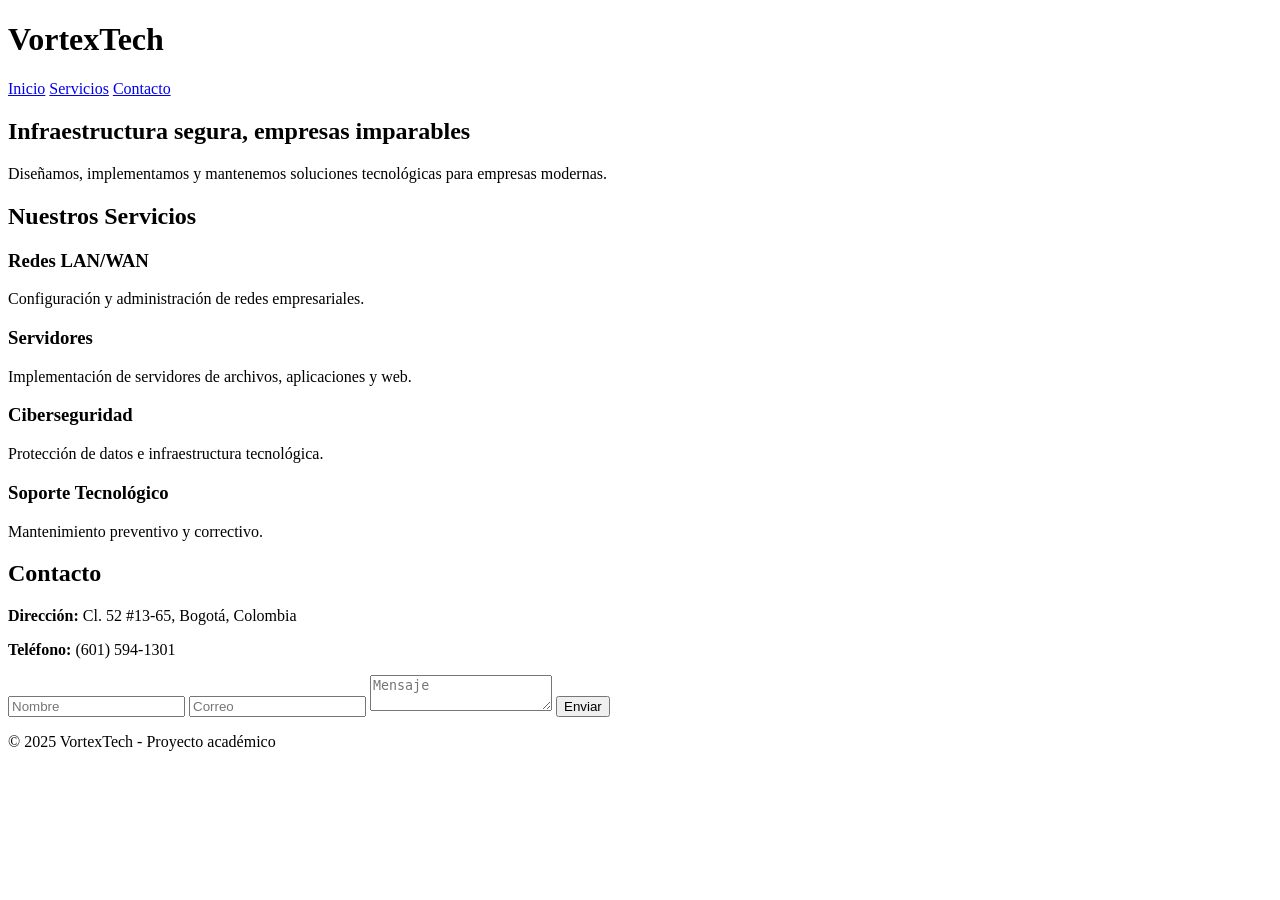
==== index.html @ a6eb1493 "Create index.html" ====
<!DOCTYPE html>
<html lang="es">
<head>
<meta charset="UTF-8">
<meta name="viewport" content="width=device-width, initial-scale=1.0">
<title>VortexTech</title>
<meta name="description" content="Diseño, implementación y mantenimiento de infraestructuras tecnológicas, redes LAN/WAN, servidores y ciberseguridad.">
<link rel="stylesheet" href="style.css">
</head>
<body>

<header>
    <h1>VortexTech</h1>
    <nav>
        <a href="#inicio">Inicio</a>
        <a href="#servicios">Servicios</a>
        <a href="#contacto">Contacto</a>
    </nav>
</header>

<section id="inicio" class="hero">
    <h2>Infraestructura segura, empresas imparables</h2>
    <p>Diseñamos, implementamos y mantenemos soluciones tecnológicas para empresas modernas.</p>
</section>

<section id="servicios">
    <h2>Nuestros Servicios</h2>

    <div class="card">
        <h3>Redes LAN/WAN</h3>
        <p>Configuración y administración de redes empresariales.</p>
    </div>

    <div class="card">
        <h3>Servidores</h3>
        <p>Implementación de servidores de archivos, aplicaciones y web.</p>
    </div>

    <div class="card">
        <h3>Ciberseguridad</h3>
        <p>Protección de datos e infraestructura tecnológica.</p>
    </div>

    <div class="card">
        <h3>Soporte Tecnológico</h3>
        <p>Mantenimiento preventivo y correctivo.</p>
    </div>
</section>

<section id="contacto">
    <h2>Contacto</h2>
    <p><strong>Dirección:</strong> Cl. 52 #13-65, Bogotá, Colombia</p>
    <p><strong>Teléfono:</strong> (601) 594-1301</p>

    <form>
        <input type="text" placeholder="Nombre">
        <input type="email" placeholder="Correo">
        <textarea placeholder="Mensaje"></textarea>
        <button type="button">Enviar</button>
    </form>
</section>

<footer>
    <p>© 2025 VortexTech - Proyecto académico</p>
</footer>

</body>
</html>
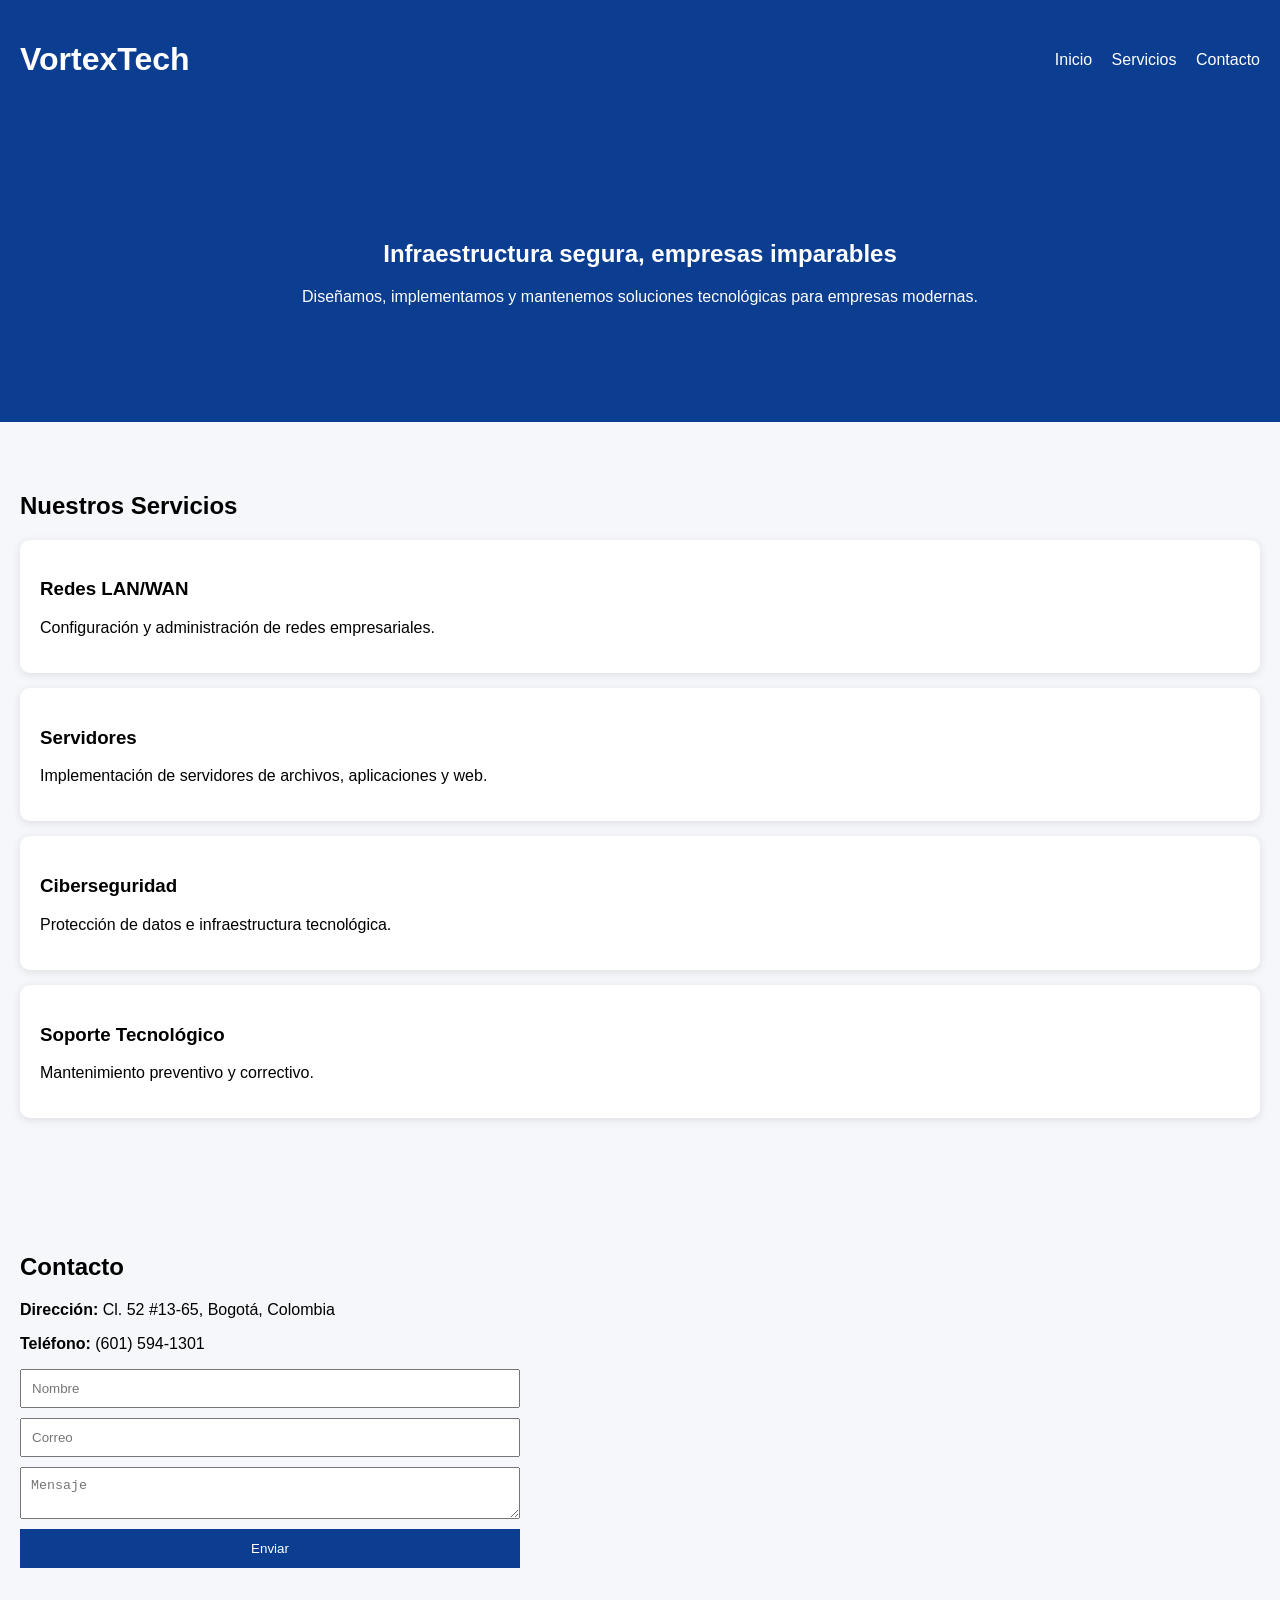
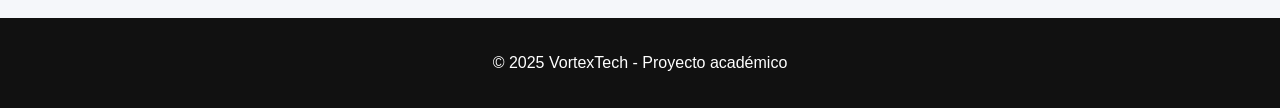
==== commit cc77b223: "Update index.html" ====
--- a/index.html
+++ b/index.html
@@ -14,7 +14,7 @@
     <nav>
         <a href="#inicio">Inicio</a>
         <a href="#servicios">Servicios</a>
-        <a href="#contacto">Contacto</a>
+        <a href="contacto.html">Contacto</a>
     </nav>
 </header>
 
--- a/style.css
+++ b/style.css
@@ -0,0 +1,66 @@
+body{
+font-family:Arial,sans-serif;
+margin:0;
+padding:0;
+background:#f5f7fa;
+}
+
+header{
+background:#0b3d91;
+color:white;
+padding:20px;
+display:flex;
+justify-content:space-between;
+align-items:center;
+}
+
+nav a{
+color:white;
+margin-left:15px;
+text-decoration:none;
+}
+
+.hero{
+background:#0b3d91;
+color:white;
+padding:100px 20px;
+text-align:center;
+}
+
+section{
+padding:50px 20px;
+}
+
+.card{
+background:white;
+padding:20px;
+margin:15px 0;
+border-radius:10px;
+box-shadow:0 2px 10px rgba(0,0,0,.1);
+}
+
+form{
+display:flex;
+flex-direction:column;
+max-width:500px;
+}
+
+input,textarea{
+margin-bottom:10px;
+padding:10px;
+}
+
+button{
+background:#0b3d91;
+color:white;
+border:none;
+padding:12px;
+cursor:pointer;
+}
+
+footer{
+background:#111;
+color:white;
+text-align:center;
+padding:20px;
+}
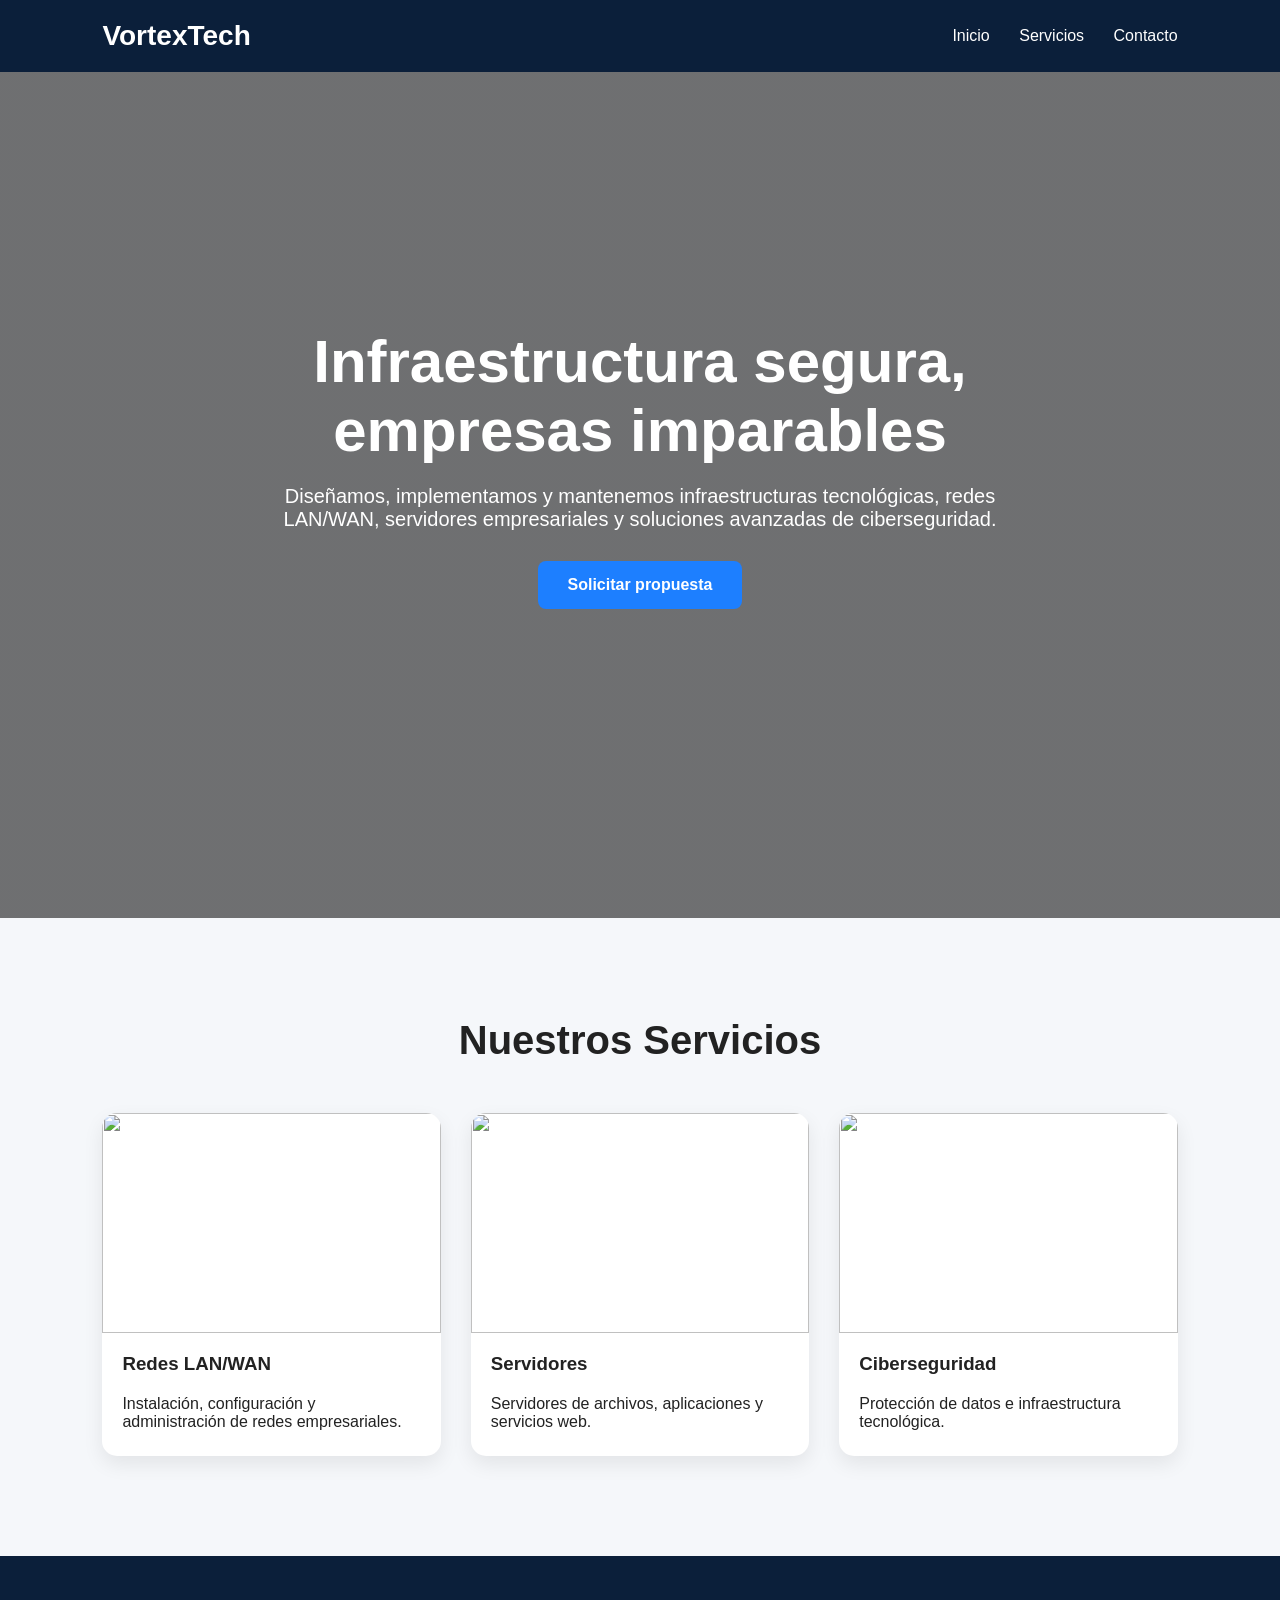
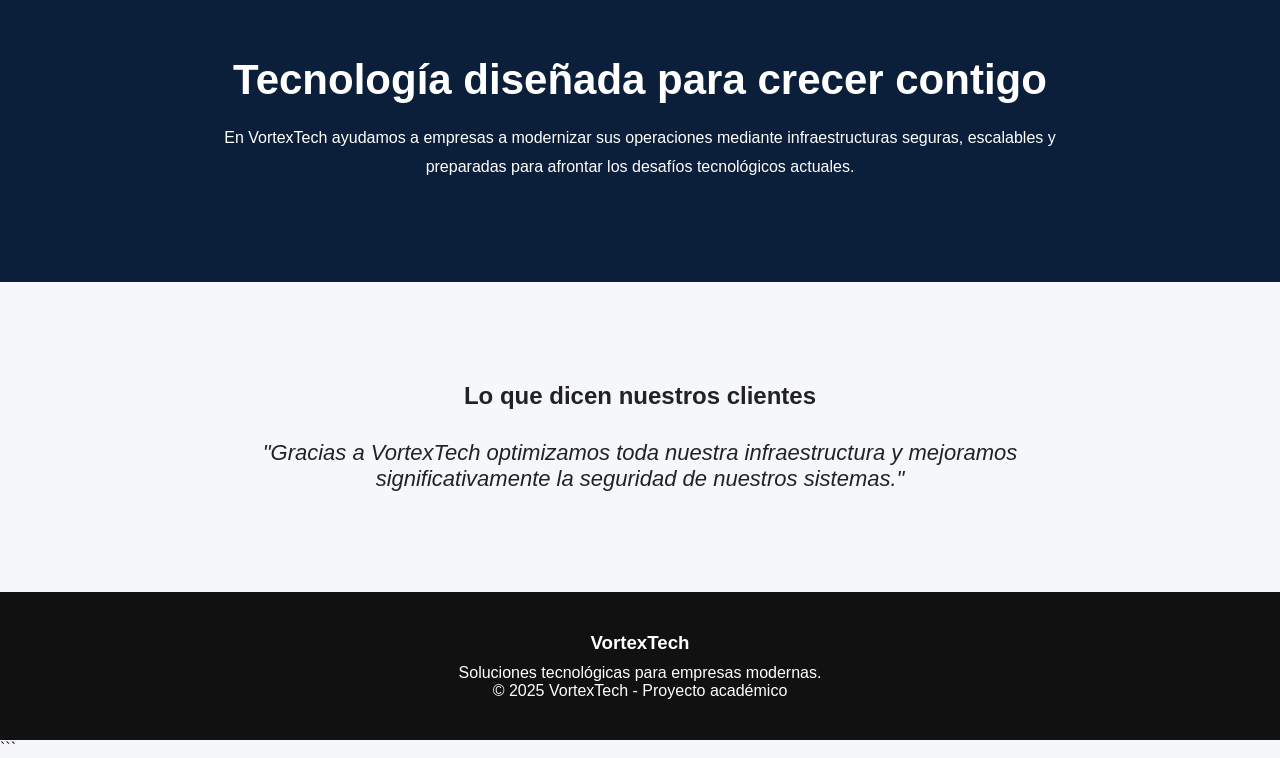
==== commit 4be7294c: "Add files via upload" ====
--- a/index.html
+++ b/index.html
@@ -1,68 +1,123 @@
-<!DOCTYPE html>
-<html lang="es">
-<head>
-<meta charset="UTF-8">
-<meta name="viewport" content="width=device-width, initial-scale=1.0">
-<title>VortexTech</title>
-<meta name="description" content="Diseño, implementación y mantenimiento de infraestructuras tecnológicas, redes LAN/WAN, servidores y ciberseguridad.">
-<link rel="stylesheet" href="style.css">
-</head>
-<body>
-
-<header>
-    <h1>VortexTech</h1>
-    <nav>
-        <a href="#inicio">Inicio</a>
-        <a href="#servicios">Servicios</a>
-        <a href="contacto.html">Contacto</a>
-    </nav>
-</header>
-
-<section id="inicio" class="hero">
-    <h2>Infraestructura segura, empresas imparables</h2>
-    <p>Diseñamos, implementamos y mantenemos soluciones tecnológicas para empresas modernas.</p>
-</section>
-
-<section id="servicios">
-    <h2>Nuestros Servicios</h2>
-
-    <div class="card">
-        <h3>Redes LAN/WAN</h3>
-        <p>Configuración y administración de redes empresariales.</p>
-    </div>
-
-    <div class="card">
-        <h3>Servidores</h3>
-        <p>Implementación de servidores de archivos, aplicaciones y web.</p>
-    </div>
-
-    <div class="card">
-        <h3>Ciberseguridad</h3>
-        <p>Protección de datos e infraestructura tecnológica.</p>
-    </div>
-
-    <div class="card">
-        <h3>Soporte Tecnológico</h3>
-        <p>Mantenimiento preventivo y correctivo.</p>
-    </div>
-</section>
-
-<section id="contacto">
-    <h2>Contacto</h2>
-    <p><strong>Dirección:</strong> Cl. 52 #13-65, Bogotá, Colombia</p>
-    <p><strong>Teléfono:</strong> (601) 594-1301</p>
-
-    <form>
-        <input type="text" placeholder="Nombre">
-        <input type="email" placeholder="Correo">
-        <textarea placeholder="Mensaje"></textarea>
-        <button type="button">Enviar</button>
-    </form>
-</section>
-
-<footer>
-    <p>© 2025 VortexTech - Proyecto académico</p>
-</footer>
-
-</body>
-</html>
+```html
+<!DOCTYPE html>
+<html lang="es">
+<head>
+<meta charset="UTF-8">
+<meta name="viewport" content="width=device-width, initial-scale=1.0">
+<title>VortexTech | Infraestructura Tecnológica</title>
+
+<meta name="description" content="VortexTech ofrece diseño, implementación y mantenimiento de infraestructuras tecnológicas, redes LAN/WAN, servidores y ciberseguridad para empresas.">
+
+<link rel="stylesheet" href="style.css">
+
+</head>
+<body>
+
+<header>
+    <div class="logo">VortexTech</div>
+
+    <nav>
+        <a href="#inicio">Inicio</a>
+        <a href="#servicios">Servicios</a>
+        <a href="contacto.html">Contacto</a>
+    </nav>
+</header>
+
+<section id="inicio" class="hero">
+
+    <div class="hero-content">
+
+        <h1>Infraestructura segura, empresas imparables</h1>
+
+        <p>
+            Diseñamos, implementamos y mantenemos infraestructuras tecnológicas,
+            redes LAN/WAN, servidores empresariales y soluciones avanzadas de
+            ciberseguridad.
+        </p>
+
+        <a href="contacto.html" class="btn">
+            Solicitar propuesta
+        </a>
+
+    </div>
+
+</section>
+
+<section id="servicios" class="services">
+
+    <h2>Nuestros Servicios</h2>
+
+    <div class="cards">
+
+        <div class="card">
+            <img src="https://images.unsplash.com/photo-1518770660439-4636190af475?w=800" alt="">
+            <h3>Redes LAN/WAN</h3>
+            <p>
+                Instalación, configuración y administración de redes empresariales.
+            </p>
+        </div>
+
+        <div class="card">
+            <img src="https://images.unsplash.com/photo-1558494949-ef010cbdcc31?w=800" alt="">
+            <h3>Servidores</h3>
+            <p>
+                Servidores de archivos, aplicaciones y servicios web.
+            </p>
+        </div>
+
+        <div class="card">
+            <img src="https://images.unsplash.com/photo-1563986768609-322da13575f3?w=800" alt="">
+            <h3>Ciberseguridad</h3>
+            <p>
+                Protección de datos e infraestructura tecnológica.
+            </p>
+        </div>
+
+    </div>
+
+</section>
+
+<section class="about">
+
+    <div class="about-content">
+
+        <h2>Tecnología diseñada para crecer contigo</h2>
+
+        <p>
+            En VortexTech ayudamos a empresas a modernizar sus operaciones
+            mediante infraestructuras seguras, escalables y preparadas para
+            afrontar los desafíos tecnológicos actuales.
+        </p>
+
+    </div>
+
+</section>
+
+<section class="testimonial">
+
+    <h2>Lo que dicen nuestros clientes</h2>
+
+    <blockquote>
+        "Gracias a VortexTech optimizamos toda nuestra infraestructura y
+        mejoramos significativamente la seguridad de nuestros sistemas."
+    </blockquote>
+
+</section>
+
+<footer>
+
+    <h3>VortexTech</h3>
+
+    <p>
+        Soluciones tecnológicas para empresas modernas.
+    </p>
+
+    <p>
+        © 2025 VortexTech - Proyecto académico
+    </p>
+
+</footer>
+
+</body>
+</html>
+```
--- a/style.css
+++ b/style.css
@@ -1,66 +1,237 @@
-body{
-font-family:Arial,sans-serif;
-margin:0;
-padding:0;
-background:#f5f7fa;
-}
-
-header{
-background:#0b3d91;
-color:white;
-padding:20px;
-display:flex;
-justify-content:space-between;
-align-items:center;
-}
-
-nav a{
-color:white;
-margin-left:15px;
-text-decoration:none;
-}
-
-.hero{
-background:#0b3d91;
-color:white;
-padding:100px 20px;
-text-align:center;
-}
-
-section{
-padding:50px 20px;
-}
-
-.card{
-background:white;
-padding:20px;
-margin:15px 0;
-border-radius:10px;
-box-shadow:0 2px 10px rgba(0,0,0,.1);
-}
-
-form{
-display:flex;
-flex-direction:column;
-max-width:500px;
-}
-
-input,textarea{
-margin-bottom:10px;
-padding:10px;
-}
-
-button{
-background:#0b3d91;
-color:white;
-border:none;
-padding:12px;
-cursor:pointer;
-}
-
-footer{
-background:#111;
-color:white;
-text-align:center;
-padding:20px;
-}
+*{
+    margin:0;
+    padding:0;
+    box-sizing:border-box;
+    font-family:Segoe UI, sans-serif;
+}
+
+html{
+    scroll-behavior:smooth;
+}
+
+body{
+    background:#f5f7fa;
+    color:#222;
+}
+
+header{
+    position:fixed;
+    top:0;
+    width:100%;
+    background:#0b1f3a;
+    padding:20px 8%;
+    display:flex;
+    justify-content:space-between;
+    align-items:center;
+    z-index:1000;
+}
+
+.logo{
+    color:white;
+    font-size:28px;
+    font-weight:700;
+}
+
+nav a{
+    color:white;
+    text-decoration:none;
+    margin-left:25px;
+    font-weight:500;
+}
+
+nav a:hover{
+    opacity:.8;
+}
+
+.hero{
+    min-height:100vh;
+    background:
+    linear-gradient(rgba(0,0,0,.55), rgba(0,0,0,.55)),
+    url('https://images.unsplash.com/photo-1516321318423-f06f85e504b3?w=1600');
+    background-size:cover;
+    background-position:center;
+    display:flex;
+    justify-content:center;
+    align-items:center;
+    text-align:center;
+    padding:40px;
+}
+
+.hero-content{
+    max-width:800px;
+    color:white;
+}
+
+.hero h1{
+    font-size:60px;
+    margin-bottom:20px;
+}
+
+.hero p{
+    font-size:20px;
+    margin-bottom:30px;
+}
+
+.btn{
+    display:inline-block;
+    background:#1d7fff;
+    color:white;
+    text-decoration:none;
+    padding:15px 30px;
+    border-radius:8px;
+    font-weight:bold;
+}
+
+.services{
+    padding:100px 8%;
+}
+
+.services h2{
+    text-align:center;
+    margin-bottom:50px;
+    font-size:40px;
+}
+
+.cards{
+    display:grid;
+    grid-template-columns:repeat(auto-fit,minmax(280px,1fr));
+    gap:30px;
+}
+
+.card{
+    background:white;
+    border-radius:15px;
+    overflow:hidden;
+    box-shadow:0 8px 20px rgba(0,0,0,.08);
+}
+
+.card img{
+    width:100%;
+    height:220px;
+    object-fit:cover;
+}
+
+.card h3{
+    padding:20px;
+}
+
+.card p{
+    padding:0 20px 25px;
+}
+
+.about{
+    background:#0b1f3a;
+    color:white;
+    padding:100px 8%;
+    text-align:center;
+}
+
+.about h2{
+    font-size:42px;
+    margin-bottom:20px;
+}
+
+.about p{
+    max-width:900px;
+    margin:auto;
+    line-height:1.8;
+}
+
+.testimonial{
+    padding:100px 8%;
+    text-align:center;
+}
+
+.testimonial h2{
+    margin-bottom:30px;
+}
+
+blockquote{
+    max-width:800px;
+    margin:auto;
+    font-size:22px;
+    font-style:italic;
+}
+
+.contact-hero{
+    margin-top:80px;
+    background:#0b1f3a;
+    color:white;
+    text-align:center;
+    padding:80px 20px;
+}
+
+.contact-container{
+    padding:80px 8%;
+    display:grid;
+    grid-template-columns:1fr 1fr;
+    gap:50px;
+}
+
+.contact-info,
+.contact-form{
+    background:white;
+    padding:30px;
+    border-radius:15px;
+    box-shadow:0 8px 20px rgba(0,0,0,.08);
+}
+
+.contact-info h2,
+.contact-form h2{
+    margin-bottom:20px;
+}
+
+.contact-info p{
+    margin-bottom:20px;
+}
+
+input,
+textarea{
+    width:100%;
+    padding:15px;
+    margin-bottom:15px;
+    border:1px solid #ddd;
+    border-radius:8px;
+}
+
+button{
+    width:100%;
+    padding:15px;
+    border:none;
+    background:#1d7fff;
+    color:white;
+    border-radius:8px;
+    cursor:pointer;
+    font-weight:bold;
+}
+
+footer{
+    background:#111;
+    color:white;
+    text-align:center;
+    padding:40px 20px;
+}
+
+footer h3{
+    margin-bottom:10px;
+}
+
+@media(max-width:768px){
+
+.hero h1{
+    font-size:38px;
+}
+
+.contact-container{
+    grid-template-columns:1fr;
+}
+
+header{
+    flex-direction:column;
+    gap:15px;
+}
+
+nav a{
+    margin:0 10px;
+}
+}
